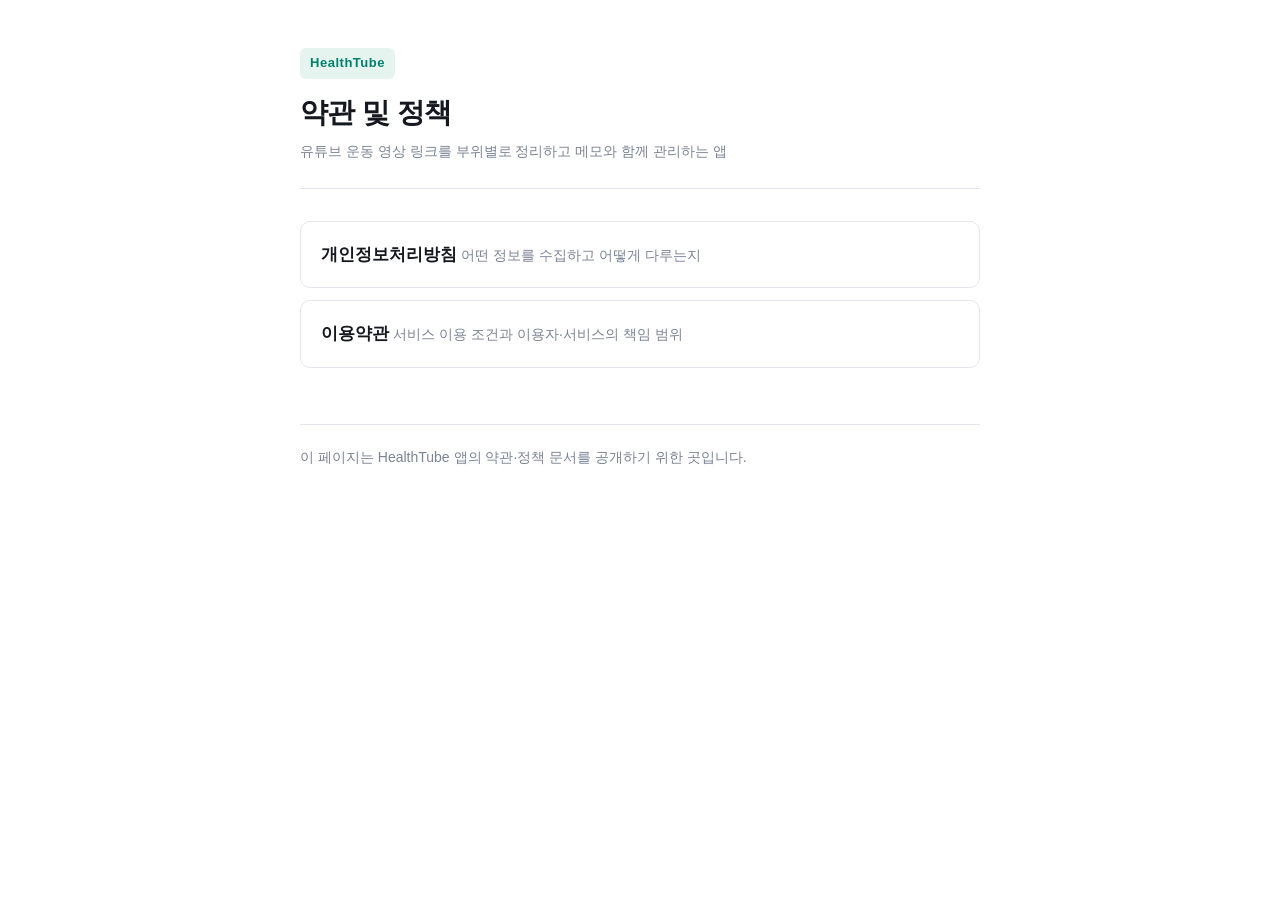
==== index.html @ b3cf3918 "HealthTube 개인정보처리방침·이용약관 공개 페이지 앱 코드 저장소가 비공개라 GitHub Pages를 쓸 수 없어서, 법무 문서만 담은 공개 저장소를 따로 둔다. 스토어 심" ====
<!doctype html>
<html lang="ko">
<head>
<meta charset="utf-8">
<meta name="viewport" content="width=device-width, initial-scale=1">
<title>HealthTube 약관 및 정책</title>
<link rel="stylesheet" href="./style.css">
<style>
  .docs { list-style: none; padding: 0; margin: 32px 0 0; }
  .docs li { margin-bottom: 12px; }
  .docs a {
    display: block; padding: 18px 20px; border: 1px solid var(--line);
    border-radius: 10px; text-decoration: none; color: var(--ink);
  }
  .docs a:hover { border-color: var(--accent); }
  .docs .t { font-weight: 600; font-size: 17px; }
  .docs .d { color: var(--ink-3); font-size: 14px; margin-top: 2px; }
</style>
</head>
<body>
<div class="wrap">

<header>
  <span class="brand">HealthTube</span>
  <h1>약관 및 정책</h1>
  <p class="meta">유튜브 운동 영상 링크를 부위별로 정리하고 메모와 함께 관리하는 앱</p>
</header>

<ul class="docs">
  <li>
    <a href="./privacy">
      <span class="t">개인정보처리방침</span>
      <span class="d">어떤 정보를 수집하고 어떻게 다루는지</span>
    </a>
  </li>
  <li>
    <a href="./terms">
      <span class="t">이용약관</span>
      <span class="d">서비스 이용 조건과 이용자·서비스의 책임 범위</span>
    </a>
  </li>
</ul>

<footer>
  이 페이지는 HealthTube 앱의 약관·정책 문서를 공개하기 위한 곳입니다.
</footer>

</div>
</body>
</html>
---- style.css ----
:root {
  --ground: #ffffff;
  --ink: #16181f;
  --ink-2: #4d5462;
  --ink-3: #7b8394;
  --line: #e3e6ec;
  --accent: #00806a;
  --accent-wash: #e6f4f0;
}
@media (prefers-color-scheme: dark) {
  :root {
    --ground: #12121c;
    --ink: #f3f4f7;
    --ink-2: #a6abb8;
    --ink-3: #7c8393;
    --line: #2a2d3a;
    --accent: #00d6a6;
    --accent-wash: #0f2e2b;
  }
}
* { box-sizing: border-box; }
body {
  margin: 0;
  background: var(--ground);
  color: var(--ink);
  font-family: -apple-system, BlinkMacSystemFont, "Apple SD Gothic Neo",
    "Pretendard", "Malgun Gothic", sans-serif;
  font-size: 16px;
  line-height: 1.75;
  word-break: keep-all;
  overflow-wrap: break-word;
}
.wrap { max-width: 720px; margin: 0 auto; padding: 48px 20px 96px; }
header { border-bottom: 1px solid var(--line); padding-bottom: 24px; margin-bottom: 32px; }
.brand {
  display: inline-block; font-size: 13px; font-weight: 700; letter-spacing: .04em;
  color: var(--accent); background: var(--accent-wash);
  padding: 4px 10px; border-radius: 6px; text-decoration: none; margin-bottom: 16px;
}
h1 { margin: 0 0 8px; font-size: 28px; line-height: 1.3; letter-spacing: -.02em; }
.meta { margin: 0; color: var(--ink-3); font-size: 14px; }
h2 {
  margin: 40px 0 12px; font-size: 19px; letter-spacing: -.01em;
  padding-top: 20px; border-top: 1px solid var(--line);
}
h2:first-of-type { border-top: 0; padding-top: 0; }
h3 { margin: 24px 0 8px; font-size: 16px; }
p, li { color: var(--ink-2); }
li { margin-bottom: 6px; }
strong { color: var(--ink); }
table { width: 100%; border-collapse: collapse; margin: 16px 0; font-size: 15px; display: block; overflow-x: auto; }
th, td { text-align: left; padding: 10px 12px; border-bottom: 1px solid var(--line); vertical-align: top; }
th { color: var(--ink); font-weight: 600; white-space: nowrap; }
td { color: var(--ink-2); }
.note {
  background: var(--accent-wash); border-left: 3px solid var(--accent);
  padding: 14px 16px; border-radius: 0 8px 8px 0; margin: 20px 0;
}
.note p { margin: 0; color: var(--ink); font-size: 15px; }
footer { margin-top: 56px; padding-top: 20px; border-top: 1px solid var(--line); color: var(--ink-3); font-size: 14px; }
a { color: var(--accent); }
.todo { background: #ffe9a8; color: #6b4d00; padding: 1px 6px; border-radius: 4px; font-weight: 600; }
@media (prefers-color-scheme: dark) { .todo { background: #4a3a00; color: #ffd968; } }
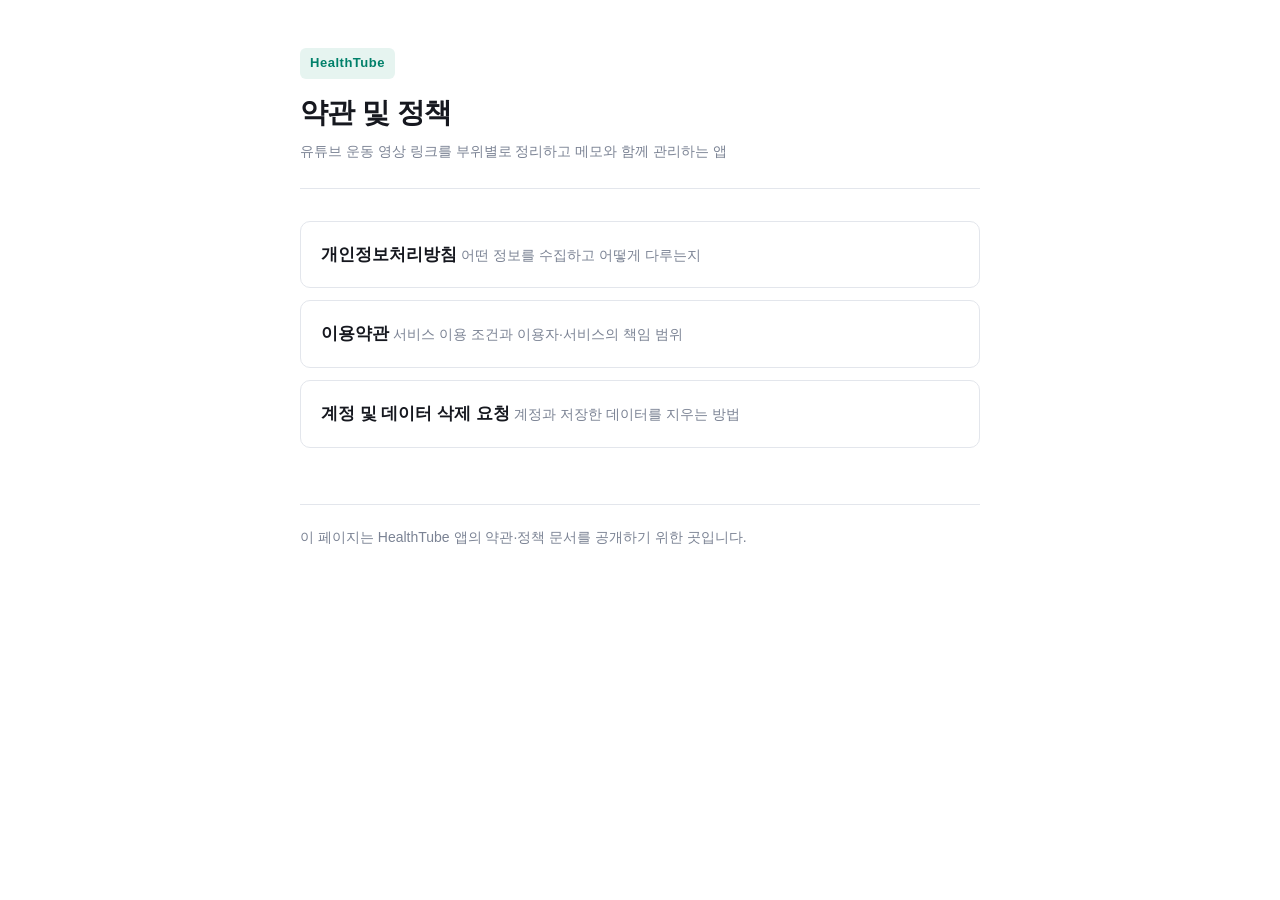
==== commit 873c4821: "계정 및 데이터 삭제 요청 페이지 추가 Google Play는 계정 생성을 지원하는 앱에 대해 앱 안뿐 아니라 웹에서도 접근 가능한 계정 삭제 요청 경로를 요구한다. 앱을 이미 지" ====
--- a/index.html
+++ b/index.html
@@ -39,6 +39,12 @@
       <span class="d">서비스 이용 조건과 이용자·서비스의 책임 범위</span>
     </a>
   </li>
+  <li>
+    <a href="./delete-account">
+      <span class="t">계정 및 데이터 삭제 요청</span>
+      <span class="d">계정과 저장한 데이터를 지우는 방법</span>
+    </a>
+  </li>
 </ul>
 
 <footer>
